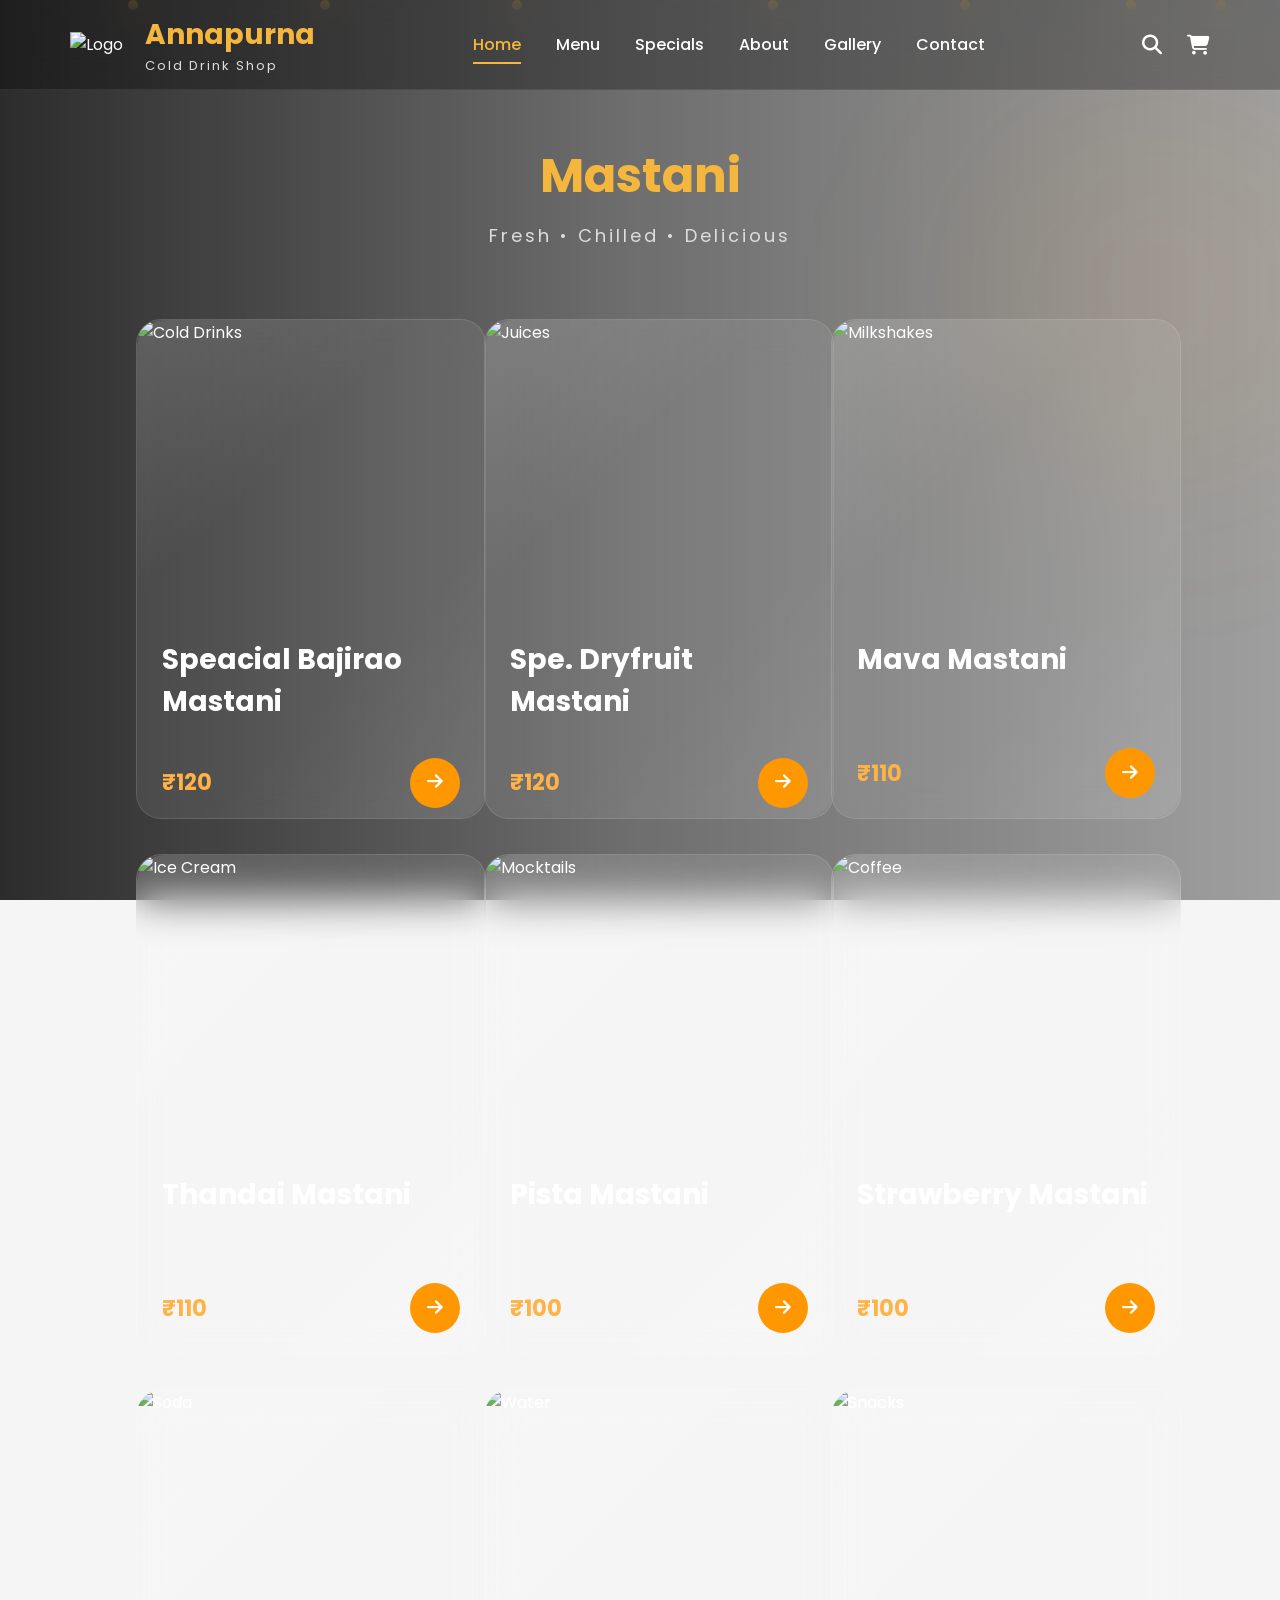
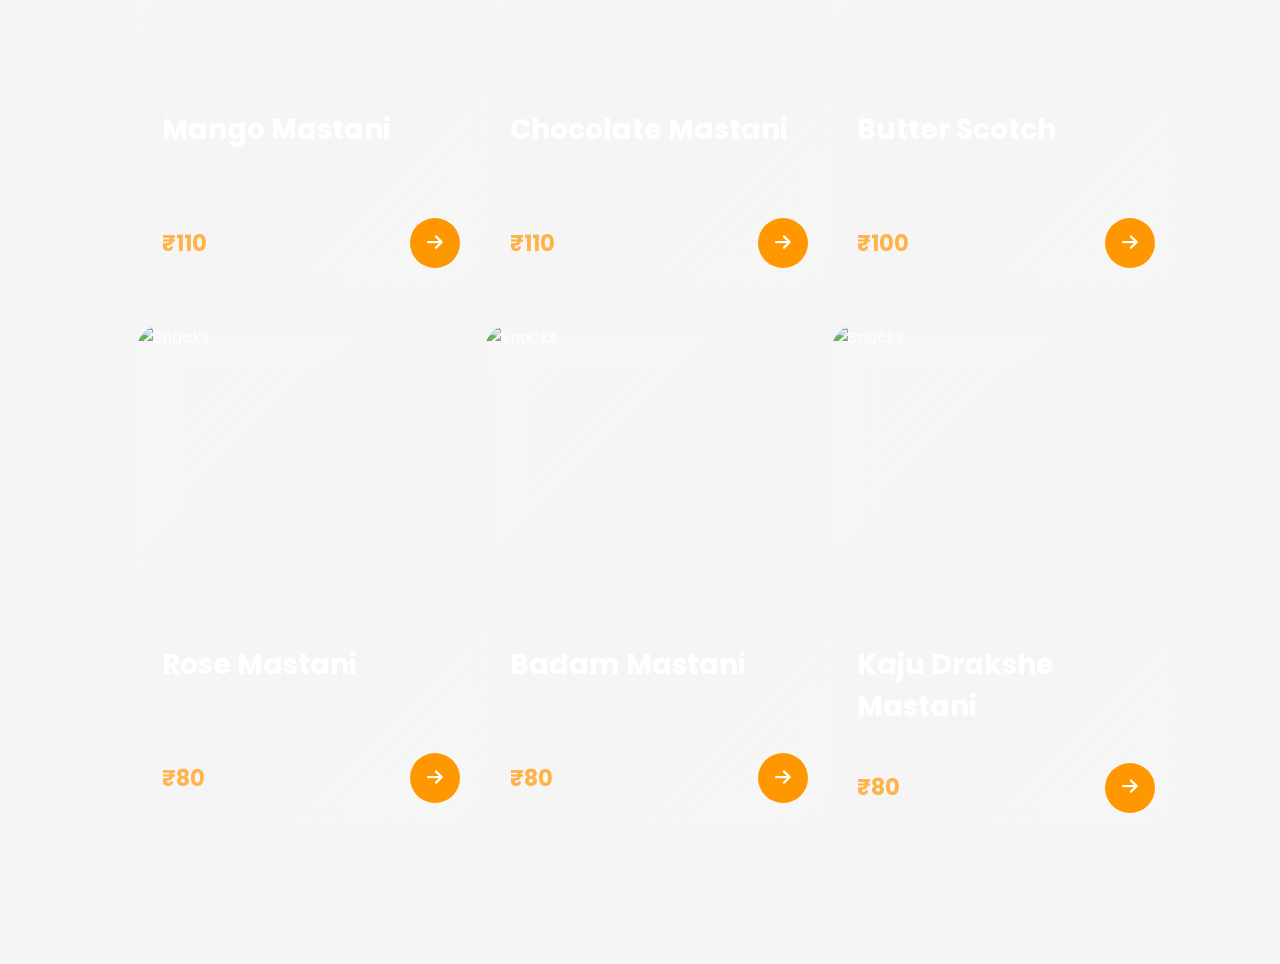
==== cold-drinks.html @ a6445d53 "Add files via upload" ====
<!DOCTYPE html>
<html lang="en">

<head>

    <meta charset="UTF-8">
    <meta name="viewport" content="width=device-width, initial-scale=1.0">

    <title>Annapurna Cold Drink Shop</title>

    <link rel="stylesheet" href="menu1.css">

    <!-- Google Fonts -->
    <link rel="preconnect" href="https://fonts.googleapis.com">

    <link rel="preconnect" href="https://fonts.gstatic.com" crossorigin>

    <link href="https://fonts.googleapis.com/css2?family=Poppins:wght@300;400;500;600;700;800&family=Great+Vibes&display=swap" rel="stylesheet">

    <!-- Font Awesome -->

    <link rel="stylesheet"
    href="https://cdnjs.cloudflare.com/ajax/libs/font-awesome/6.7.2/css/all.min.css">

</head>

<body>

    <!-- Background -->

    <div class="background"></div>

    <div class="overlay"></div>

    <!-- Floating Bubbles -->

    <div class="particles">

        <span></span>
        <span></span>
        <span></span>
        <span></span>
        <span></span>
        <span></span>
        <span></span>

    </div>

    <!-- ==========================
            NAVBAR
    =========================== -->

    <header class="navbar">

        <div class="logo">

            <img src="images/logo.png" alt="Logo">

            <div class="logo-text">

                <h2>Annapurna</h2>

                <p>Cold Drink Shop</p>

            </div>

        </div>

        <nav>

            <ul>

                <li><a href="menu1.html" class="active">Home</a></li>

                <li><a href="#menu">Menu</a></li>

                <li><a href="#special">Specials</a></li>

                <li><a href="#about">About</a></li>

                <li><a href="#gallery">Gallery</a></li>

                <li><a href="#contact">Contact</a></li>

            </ul>

        </nav>

        <div class="nav-icons">

            <i class="fa-solid fa-magnifying-glass"></i>

            <i class="fa-solid fa-cart-shopping"></i>

        </div>

    </header>

    

    <!-- ==========================
            MENU
    =========================== -->

    <section id="menu" class="menu-section">

        <div class="section-heading">

            <h2>Mastani</h2>

            <p>

                Fresh • Chilled • Delicious

            </p>

        </div>

         <div class="menu-grid">

            <!-- Cold Drinks -->

            <a href="cold-drinks.html" class="card">

                <div class="card-image">

                    <img src="images/bajirao.avif" alt="Cold Drinks">

                </div>

                <div class="card-content">

                    <h3>Speacial Bajirao Mastani</h3>


                    <div class="price-row">

                        <span>₹120</span>

                        <button>

                            <i class="fa-solid fa-arrow-right"></i>

                        </button>

                    </div>

                </div>

            </a>

            <!-- Juices -->

            <a href="juices.html" class="card">

                <div class="card-image">

                    <img src="images/dryfruit.jpeg" alt="Juices">

                </div>

                <div class="card-content">

                    <h3>Spe. Dryfruit Mastani</h3>
					

                    <div class="price-row">

                        <span>₹120</span>

                        <button>

                            <i class="fa-solid fa-arrow-right"></i>

                        </button>

                    </div>

                </div>

            </a>

            <!-- Milkshakes -->

            <a href="milkshakes.html" class="card">

                <div class="card-image">

                    <img src="images/mava.jpg" alt="Milkshakes">

                </div>

                <div class="card-content">

                    <h3>Mava Mastani</h3>

                  

                    <div class="price-row">

                        <span>₹110</span>

                        <button>

                            <i class="fa-solid fa-arrow-right"></i>

                        </button>

                    </div>

                </div>

            </a>
			            <!-- Ice Creams -->

            <a href="ice-creams.html" class="card">

                <div class="card-image">

                    <img src="images/thandai.jpeg" alt="Ice Cream">

                </div>

                <div class="card-content">

                    <h3>Thandai Mastani</h3>

                  

                    <div class="price-row">

                        <span>₹110</span>

                        <button>

                            <i class="fa-solid fa-arrow-right"></i>

                        </button>

                    </div>

                </div>

            </a>

            <!-- Mocktails -->

            <a href="mocktails.html" class="card">

                <div class="card-image">

                    <img src="images/pista.avif" alt="Mocktails">

                </div>

                <div class="card-content">

                    <h3>Pista Mastani</h3>


                    <div class="price-row">

                        <span>₹100</span>

                        <button>

                            <i class="fa-solid fa-arrow-right"></i>

                        </button>

                    </div>

                </div>

            </a>

            <!-- Coffee -->

            <a href="coffee.html" class="card">

                <div class="card-image">

                    <img src="images/strawbery.jpeg" alt="Coffee">

                </div>

                <div class="card-content">

                    <h3>Strawberry Mastani</h3>


                    <div class="price-row">

                        <span>₹100</span>

                        <button>

                            <i class="fa-solid fa-arrow-right"></i>

                        </button>

                    </div>

                </div>

            </a>

            <!-- Soda -->

            <a href="soda.html" class="card">

                <div class="card-image">

                    <img src="images/mango.jpeg" alt="Soda">

                </div>

                <div class="card-content">

                    <h3>Mango Mastani</h3>

                   

                    <div class="price-row">

                        <span>₹110</span>

                        <button>

                            <i class="fa-solid fa-arrow-right"></i>

                        </button>

                    </div>

                </div>

            </a>

            <!-- Water -->

            <a href="water.html" class="card">

                <div class="card-image">

                    <img src="images/chocalet.jpeg" alt="Water">

                </div>

                <div class="card-content">

                    <h3>Chocolate Mastani</h3>

                   

                    <div class="price-row">

                        <span>₹110</span>

                        <button>

                            <i class="fa-solid fa-arrow-right"></i>

                        </button>

                    </div>

                </div>

            </a>

            <!-- Snacks -->

            <a href="snacks.html" class="card">

                <div class="card-image">

                    <img src="images/butter.jpeg" alt="Snacks">

                </div>

                <div class="card-content">

                    <h3>Butter Scotch</h3>

                   

                    <div class="price-row">

                        <span>₹100</span>

                        <button>

                            <i class="fa-solid fa-arrow-right"></i>

                        </button>

                    </div>

                </div>

            </a>
			
			
			<!--rose mastani --!>
			<a href="snacks.html" class="card">

                <div class="card-image">

                    <img src="images/rose.jpeg" alt="Snacks">

                </div>

                <div class="card-content">

                    <h3>Rose Mastani</h3>

                   

                    <div class="price-row">

                        <span>₹80</span>

                        <button>

                            <i class="fa-solid fa-arrow-right"></i>

                        </button>

                    </div>

                </div>

            </a>
			
			<!--Badam--!>
			<a href="snacks.html" class="card">

                <div class="card-image">

                    <img src="images/badam.jpeg" alt="Snacks">

                </div>

                <div class="card-content">

                    <h3>Badam Mastani</h3>

                   

                    <div class="price-row">

                        <span>₹80</span>

                        <button>

                            <i class="fa-solid fa-arrow-right"></i>

                        </button>

                    </div>

                </div>

            </a>
			
			
			<!--kaju--!>
			<a href="snacks.html" class="card">

                <div class="card-image">

                    <img src="images/kaju.jpeg" alt="Snacks">

                </div>

                <div class="card-content">

                    <h3>Kaju Drakshe Mastani</h3>

                   

                    <div class="price-row">

                        <span>₹80</span>

                        <button>

                            <i class="fa-solid fa-arrow-right"></i>

                        </button>

                    </div>

                </div>

            </a>
			
			
			
			
			
			
			
			
			
			
			
			

        </div>

    </section>


    

</body>

</html>
---- menu1.css ----
/*==========================================
            GOOGLE FONT & RESET
==========================================*/

*{
    margin:0;
    padding:0;
    box-sizing:border-box;
    scroll-behavior:smooth;
}

body{

    font-family:'Poppins',sans-serif;
    background:#000;
    color:#fff;
    overflow-x:hidden;

}

:root{

    --gold:#f4b63d;
    --white:#ffffff;
    --glass:rgba(255,255,255,.08);

}

/*==========================================
            BACKGROUND
==========================================*/

.background{

    position:fixed;
    inset:0;

    background:url("images/hero-bg.jpg")
    center center/cover no-repeat;

    z-index:-3;

    animation:zoomBg 18s ease-in-out infinite alternate;

}

.overlay{

    position:fixed;
    inset:0;

    background:linear-gradient(
        90deg,
        rgba(0,0,0,.82),
        rgba(0,0,0,.55),
        rgba(0,0,0,.35)
    );

    z-index:-2;

}

@keyframes zoomBg{

    from{

        transform:scale(1);

    }

    to{

        transform:scale(1.08);

    }

}

/*==========================================
            FLOATING PARTICLES
==========================================*/

.particles{

    position:fixed;
    inset:0;
    pointer-events:none;
    overflow:hidden;

}

.particles span{

    position:absolute;

    width:10px;
    height:10px;

    background:var(--gold);

    border-radius:50%;

    opacity:.5;

    animation:float 15s linear infinite;

}

.particles span:nth-child(1){

left:10%;
animation-duration:10s;

}

.particles span:nth-child(2){

left:25%;
animation-duration:15s;

}

.particles span:nth-child(3){

left:40%;
animation-duration:12s;

}

.particles span:nth-child(4){

left:60%;
animation-duration:18s;

}

.particles span:nth-child(5){

left:75%;
animation-duration:11s;

}

.particles span:nth-child(6){

left:88%;
animation-duration:16s;

}

.particles span:nth-child(7){

left:95%;
animation-duration:13s;

}

@keyframes float{

0%{

transform:translateY(110vh) scale(.5);
opacity:0;

}

20%{

opacity:.6;

}

100%{

transform:translateY(-20vh) scale(1.6);
opacity:0;

}

}

/*==========================================
            NAVBAR
==========================================*/

.navbar{

position:fixed;

top:0;
left:0;

width:100%;
height:90px;

display:flex;

justify-content:space-between;

align-items:center;

padding:0 70px;

background:rgba(0,0,0,.30);

backdrop-filter:blur(15px);

border-bottom:1px solid rgba(255,255,255,.08);

z-index:9999;

}

.logo{

display:flex;

align-items:center;

gap:15px;

}

.logo img{

width:60px;

}

.logo-text h2{

font-size:28px;

color:var(--gold);

}

.logo-text p{

font-size:13px;

letter-spacing:2px;

color:#ddd;

}

.navbar nav ul{

display:flex;

gap:35px;

list-style:none;

}

.navbar nav ul li a{

text-decoration:none;

color:#fff;

font-size:16px;

font-weight:500;

position:relative;

transition:.3s;

}

.navbar nav ul li a:hover,

.navbar nav ul li a.active{

color:var(--gold);

}

.navbar nav ul li a::after{

content:"";

position:absolute;

bottom:-8px;
left:0;

width:0;
height:2px;

background:var(--gold);

transition:.4s;

}

.navbar nav ul li a:hover::after,

.navbar nav ul li a.active::after{

width:100%;

}

.nav-icons{

display:flex;

gap:25px;

}

.nav-icons i{

font-size:20px;

cursor:pointer;

transition:.3s;

}

.nav-icons i:hover{

color:var(--gold);

transform:scale(1.2);

}

/*==========================================
            HERO SECTION
==========================================*/

.hero{

min-height:100vh;

padding:130px 8% 60px;

display:flex;

align-items:center;

justify-content:space-between;

gap:60px;

}

.hero-left{

max-width:620px;

animation:fadeLeft 1s ease;

}

.hero-left h4{

font-size:18px;

letter-spacing:4px;

color:var(--gold);

margin-bottom:20px;

}

.hero-left h1{

font-size:78px;

line-height:82px;

font-weight:800;

}

.hero-left h1 span{

display:block;

font-family:'Great Vibes',cursive;

font-size:92px;

font-weight:400;

color:var(--gold);

margin-top:12px;

}

.hero-left p{

margin:35px 0;

font-size:19px;

line-height:34px;

color:#e7e7e7;

}

/*==========================================
            BUTTONS
==========================================*/

.hero-buttons{

display:flex;

gap:20px;

margin-top:20px;

}

.explore-btn,

.contact-btn{

padding:16px 32px;

border-radius:40px;

text-decoration:none;

font-weight:600;

transition:.4s;

}

.explore-btn{

background:var(--gold);

color:#111;

}

.contact-btn{

border:2px solid var(--gold);

color:#fff;

}

.explore-btn:hover{

transform:translateY(-5px);

box-shadow:0 12px 30px rgba(244,182,61,.45);

}

.contact-btn:hover{

background:var(--gold);

color:#111;

}

/*==============================
FEATURES
==============================*/

.features{

    display:flex;
    gap:25px;
    margin-top:55px;
    flex-wrap:wrap;
}

.feature{

    width:120px;
    text-align:center;
}

.feature i{

    width:65px;
    height:65px;

    border-radius:50%;

    background:white;

    color:#214c32;

    display:flex;
    align-items:center;
    justify-content:center;

    margin:auto;

    font-size:28px;

    box-shadow:0 8px 18px rgba(0,0,0,.08);

    transition:.35s;
}

.feature:hover i{

    background:#214c32;
    color:white;

    transform:translateY(-8px);
}

.feature p{

    margin-top:12px;
    font-size:14px;
    font-weight:600;
}


/*==========================================
            HERO IMAGE
==========================================*/

.hero-right{

flex:1;

display:flex;

justify-content:center;

position:relative;

}

.hero-right img{

width:420px;

max-width:100%;

animation:drinkFloat 5s ease-in-out infinite;

filter:drop-shadow(0 20px 50px rgba(0,0,0,.45));

}

.circle{

position:absolute;

border-radius:50%;

background:rgba(244,182,61,.15);

filter:blur(20px);

}

.circle.one{

width:220px;
height:220px;
top:50px;
right:80px;

}

.circle.two{

width:140px;
height:140px;
bottom:80px;
left:40px;

}

.circle.three{

width:80px;
height:80px;
top:220px;
left:120px;

}

@keyframes drinkFloat{

0%{

transform:translateY(0);

}

50%{

transform:translateY(-18px);

}

100%{

transform:translateY(0);

}

}

@keyframes fadeLeft{

from{

opacity:0;
transform:translateX(-70px);

}

to{

opacity:1;
transform:translateX(0);

}

}
/*==========================================
            MENU SECTION
==========================================*/

.menu-section{

    padding:100px 8%;
    position:relative;

}

.section-heading{

    text-align:center;
    margin-bottom:70px;

}

.section-heading h2{

    font-size:48px;
    color:var(--gold);
    margin-bottom:10px;

}

.section-heading p{

    color:#ddd;
    font-size:18px;
    letter-spacing:3px;

}

/*==========================================
            MENU GRID
==========================================*/

.menu-grid{

    display:grid;

    grid-template-columns:repeat(auto-fit,minmax(280px,1fr));

    gap:35px;

}

/*==========================================
            CARD
==========================================*/
.card {
	
	
    position: relative;
    width: 350px;
    height: 500px;
    overflow: hidden;
    border-radius: 20px;
    cursor: pointer;
}

/* Image covers the entire card */
.card-image {
    position: absolute;
    top: 0;
    left: 0;
    width: 100%;
    height: 100%;
    overflow: hidden;
}

.card-image img {
    width: 100%;
    height: 100%;
    object-fit: cover;   /* Fills the whole card */
    transition: 0.5s;
}

/* Hover Animation */
.card:hover .card-image img {
    transform: scale(1.1) rotate(-3deg);
}

/* Dark overlay for readability */
.card::after {
    content: "";
    position: absolute;
    inset: 0;
    background: linear-gradient(
        to top,
        rgba(0,0,0,0.85),
        rgba(0,0,0,0.35),
        rgba(0,0,0,0.1)
    );
}

/* Content over image */
.card-content {
    position: absolute;
    bottom: 0;
    left: 0;
    width: 100%;
    padding: 25px;
    z-index: 2;
    color: white;
}

.card-content h3 {
    font-size: 28px;
    margin-bottom: 10px;
}

.card-content p {
    color: #eee;
    line-height: 1.6;
}

.price-row {
    margin-top: 20px;
    display: flex;
    justify-content: space-between;
    align-items: center;
}

.price-row span {
    color: var(--gold);
    font-size: 30px;
    font-weight: bold;
}

.price-row button {
    width: 52px;
    height: 52px;
    border-radius: 50%;
    border: none;
    background: rgba(244,182,61,.15);
    color: var(--gold);
    cursor: pointer;
    transition: .4s;
}

.price-row button:hover {
    background: var(--gold);
    color: #111;
    transform: rotate(180deg);
}

/*==========================================
            CARD SHINE
==========================================*/

.card::before{

content:"";

position:absolute;

top:-120%;

left:-60%;

width:70px;

height:350px;

background:

rgba(255,255,255,.18);

transform:rotate(25deg);

transition:.8s;

}

.card:hover::before{

left:140%;

}

/*==========================================
            IMAGE GLOW
==========================================*/

.card:hover img{

filter:

drop-shadow(0 0 12px rgba(244,182,61,.45))

drop-shadow(0 0 28px rgba(244,182,61,.35));

}

/*==========================================
            GLASS EFFECT
==========================================*/

.card::after{

content:"";

position:absolute;

inset:0;

pointer-events:none;

border-radius:28px;

background:

linear-gradient(

135deg,

rgba(255,255,255,.12),

transparent,

transparent,

rgba(255,255,255,.05)

);

}

/*==========================================
            CARD FLOAT
==========================================*/

.card{

animation:floatCard 6s ease-in-out infinite;

}

.card:nth-child(2){

animation-delay:.3s;

}

.card:nth-child(3){

animation-delay:.6s;

}

.card:nth-child(4){

animation-delay:.9s;

}

.card:nth-child(5){

animation-delay:1.2s;

}

.card:nth-child(6){

animation-delay:1.5s;

}

.card:nth-child(7){

animation-delay:1.8s;

}

.card:nth-child(8){

animation-delay:2.1s;

}

@keyframes floatCard{

0%{

transform:translateY(0);

}

50%{

transform:translateY(-8px);

}

100%{

transform:translateY(0);

}

}

/*==========================================
            SCROLL ANIMATION
==========================================*/

.card{

opacity:0;

transform:translateY(60px);

animation:fadeUp .8s forwards;

}

.card:nth-child(1){animation-delay:.2s;}
.card:nth-child(2){animation-delay:.4s;}
.card:nth-child(3){animation-delay:.6s;}
.card:nth-child(4){animation-delay:.8s;}
.card:nth-child(5){animation-delay:1s;}
.card:nth-child(6){animation-delay:1.2s;}
.card:nth-child(7){animation-delay:1.4s;}
.card:nth-child(8){animation-delay:1.6s;}

@keyframes fadeUp{

from{

opacity:0;

transform:translateY(70px);

}

to{

opacity:1;

transform:translateY(0);

}

}

/*==========================================
            SECTION BACKGROUND
==========================================*/

.menu-section::before{

content:"";

position:absolute;

width:400px;

height:400px;

border-radius:50%;

background:rgba(244,182,61,.08);

top:50px;

right:-120px;

filter:blur(90px);

}

.menu-section::after{

content:"";

position:absolute;

width:350px;

height:350px;

border-radius:50%;

background:rgba(255,255,255,.04);

left:-120px;

bottom:0;

filter:blur(90px);

}
/*==========================================
            SPECIAL SECTION
==========================================*/

.special-section{

    padding:100px 8%;

}

.special-container{

    display:grid;

    grid-template-columns:repeat(auto-fit,minmax(280px,1fr));

    gap:30px;

}

.special-card{

    background:rgba(255,255,255,.08);

    backdrop-filter:blur(16px);

    border-radius:25px;

    padding:35px;

    text-align:center;

    border:1px solid rgba(255,255,255,.1);

    transition:.4s;

}

.special-card:hover{

    transform:translateY(-12px);

    border-color:var(--gold);

    box-shadow:0 15px 40px rgba(244,182,61,.25);

}

.special-card h3{

    color:var(--gold);

    margin-bottom:18px;

    font-size:28px;

}

.special-card p{

    color:#ddd;

    line-height:28px;

}

/*==========================================
            ABOUT
==========================================*/

.about-section{

    padding:120px 8%;

    display:flex;

    align-items:center;

    justify-content:space-between;

    gap:70px;

    flex-wrap:wrap;

}

.about-image{

    flex:1;

    text-align:center;

}

.about-image img{

    width:100%;

    max-width:500px;

    border-radius:25px;

    box-shadow:0 20px 50px rgba(0,0,0,.45);

}

.about-content{

    flex:1;

}

.about-content h2{

    font-size:48px;

    color:var(--gold);

    margin-bottom:25px;

}

.about-content p{

    color:#ddd;

    font-size:18px;

    line-height:34px;

    margin-bottom:35px;

}

/*==========================================
            GALLERY
==========================================*/

.gallery-section{

    padding:100px 8%;

}

.gallery-grid{

    display:grid;

    grid-template-columns:repeat(auto-fit,minmax(250px,1fr));

    gap:25px;

}

.gallery-grid img{

    width:100%;

    height:260px;

    object-fit:cover;

    border-radius:22px;

    transition:.5s;

    cursor:pointer;

}

.gallery-grid img:hover{

    transform:scale(1.05);

    box-shadow:0 15px 40px rgba(244,182,61,.35);

}

/*==========================================
            CONTACT
==========================================*/

.contact-section{

    padding:100px 8%;

}

.contact-box{

    display:grid;

    grid-template-columns:repeat(auto-fit,minmax(250px,1fr));

    gap:30px;

}

.contact-box div{

    background:rgba(255,255,255,.08);

    backdrop-filter:blur(15px);

    border-radius:25px;

    text-align:center;

    padding:40px 30px;

    transition:.4s;

}

.contact-box div:hover{

    transform:translateY(-10px);

}

.contact-box i{

    font-size:40px;

    color:var(--gold);

    margin-bottom:20px;

}

.contact-box h3{

    margin-bottom:15px;

    font-size:26px;

}

.contact-box p{

    color:#ddd;

    line-height:28px;

}

/*==========================================
            FOOTER
==========================================*/

footer{

    padding:60px 8%;

    text-align:center;

    background:rgba(0,0,0,.45);

    backdrop-filter:blur(15px);

    border-top:1px solid rgba(255,255,255,.08);

}

footer h2{

    color:var(--gold);

    font-size:36px;

    margin-bottom:15px;

}

footer p{

    color:#ddd;

    margin-top:10px;

}

.footer-social{

    margin:30px 0;

}

.footer-social a{

    display:inline-flex;

    width:55px;

    height:55px;

    border-radius:50%;

    justify-content:center;

    align-items:center;

    margin:0 10px;

    text-decoration:none;

    background:rgba(255,255,255,.08);

    color:#fff;

    transition:.4s;

}

.footer-social a:hover{

    background:var(--gold);

    color:#111;

    transform:translateY(-8px);

}

/*==========================================
            SCROLLBAR
==========================================*/

::-webkit-scrollbar{

    width:10px;

}

::-webkit-scrollbar-thumb{

    background:var(--gold);

    border-radius:20px;

}

::-webkit-scrollbar-track{

    background:#111;

}

/*==========================================
            RESPONSIVE
==========================================*/

@media(max-width:1200px){

.hero{

    flex-direction:column;

    text-align:center;

}

.hero-left{

    max-width:100%;

}

.hero-right{

    margin-top:40px;

}

}

@media(max-width:992px){

.navbar{

    padding:20px;

    flex-direction:column;

    height:auto;

}

.navbar nav ul{

    flex-wrap:wrap;

    justify-content:center;

    gap:20px;

    margin:20px 0;

}

.hero{

    padding-top:170px;

}

.section-heading h2{

    font-size:40px;

}

.about-section{

    flex-direction:column;

}

}

@media(max-width:768px){

.hero-left h1{

    font-size:54px;

    line-height:60px;

}

.hero-left h1 span{

    font-size:64px;

}

.hero-buttons{

    flex-direction:column;

}

.hero-right img{

    width:320px;

}

.menu-grid,

.gallery-grid,

.special-container,

.contact-box{

    grid-template-columns:1fr;

}

}

@media(max-width:480px){

.logo-text h2{

    font-size:22px;

}

.hero{

    padding:160px 20px 70px;

}

.hero-left h1{

    font-size:42px;

    line-height:48px;

}

.hero-left h1 span{

    font-size:50px;

}

.hero-left p{

    font-size:16px;

    line-height:28px;

}

.section-heading h2{

    font-size:32px;

}

.card-content h3{

    font-size:24px;

}

.about-content h2{

    font-size:36px;

}

.about-content p{

    font-size:16px;

}

footer h2{

    font-size:28px;

}

}
body{

font-family:Poppins,sans-serif;

background:#f5f5f5;

margin:0;

padding:40px;

}

h1{

text-align:center;

margin-bottom:40px;

}

.menu{

display:grid;

grid-template-columns:repeat(auto-fit,minmax(220px,1fr));

gap:30px;

}

.item{

background:#fff;

border-radius:20px;

padding:20px;

text-align:center;

box-shadow:0 10px 20px rgba(0,0,0,.1);

transition:.3s;

}

.item:hover{

transform:translateY(-10px);

}

.item img{

width:140px;

height:180px;

object-fit:contain;

}

.item h3{

margin:10px 0;

}

.item h2{

color:#ff5722;

}
.card{

    background:rgba(255,255,255,.08);

    backdrop-filter:blur(20px);

    border:1px solid rgba(255,255,255,.12);

    border-radius:25px;

    overflow:hidden;

    transition:.4s;

    display:flex;

    flex-direction:column;

    text-decoration:none;

    color:#fff;

    position:relative;

}

.card:hover{

    transform:translateY(-12px);

    box-shadow:0 25px 45px rgba(0,0,0,.35);

    border-color:#ff9800;

}

/* glowing border */

.card::before{

    content:"";

    position:absolute;

    inset:0;

    border-radius:25px;

    padding:2px;

    background:linear-gradient(135deg,#ff9800,#ffcc70,#ff9800);

    -webkit-mask:
      linear-gradient(#fff 0 0) content-box,
      linear-gradient(#fff 0 0);

    -webkit-mask-composite:xor;

    opacity:0;

    transition:.4s;

}

.card:hover::before{

    opacity:1;

}

/* ===========================================
   CARD IMAGE
=========================================== */

/*==========================================
            CARD IMAGE
==========================================*/

.card-image{
    width:100%;
    height:62%;          /* Image takes 70% of card */
    padding:0;           /* Remove padding */
    margin:0;
    overflow:hidden;
    display:block;
    background:none;
}

.card-image img{
    width:100%;
    height:100%;
    object-fit:cover;    /* Cover the entire image area */
    display:block;
}

/* Remove image hover animation */
.card:hover .card-image img{
    transform:none;
    filter:none;
}
/* ===========================================
   CARD CONTENT
=========================================== */

.card-content{
    height:40%;
    padding:20px 25px;
    display:flex;
    flex-direction:column;
    justify-content:space-between;
}

.card-content h3{

    font-size:28px;

    margin-bottom:10px;

    color:#fff;

}

.card-content p{

    color:#d6d6d6;

    line-height:1.7;

    min-height:60px;

}

/* ===========================================
   PRICE ROW
=========================================== */

.price-row{

    display:flex;

    justify-content:space-between;

    align-items:center;

    margin-top:25px;

}

.price-row span{

    color:#ffb347;

    font-size:22px;

    font-weight:700;

}

.price-row button{

    width:50px;

    height:50px;

    border:none;

    border-radius:50%;

    background:#ff9800;

    color:#fff;

    cursor:pointer;

    transition:.35s;

    font-size:18px;

}

.price-row button:hover{

    transform:rotate(90deg) scale(1.1);

    background:#ffb347;

}
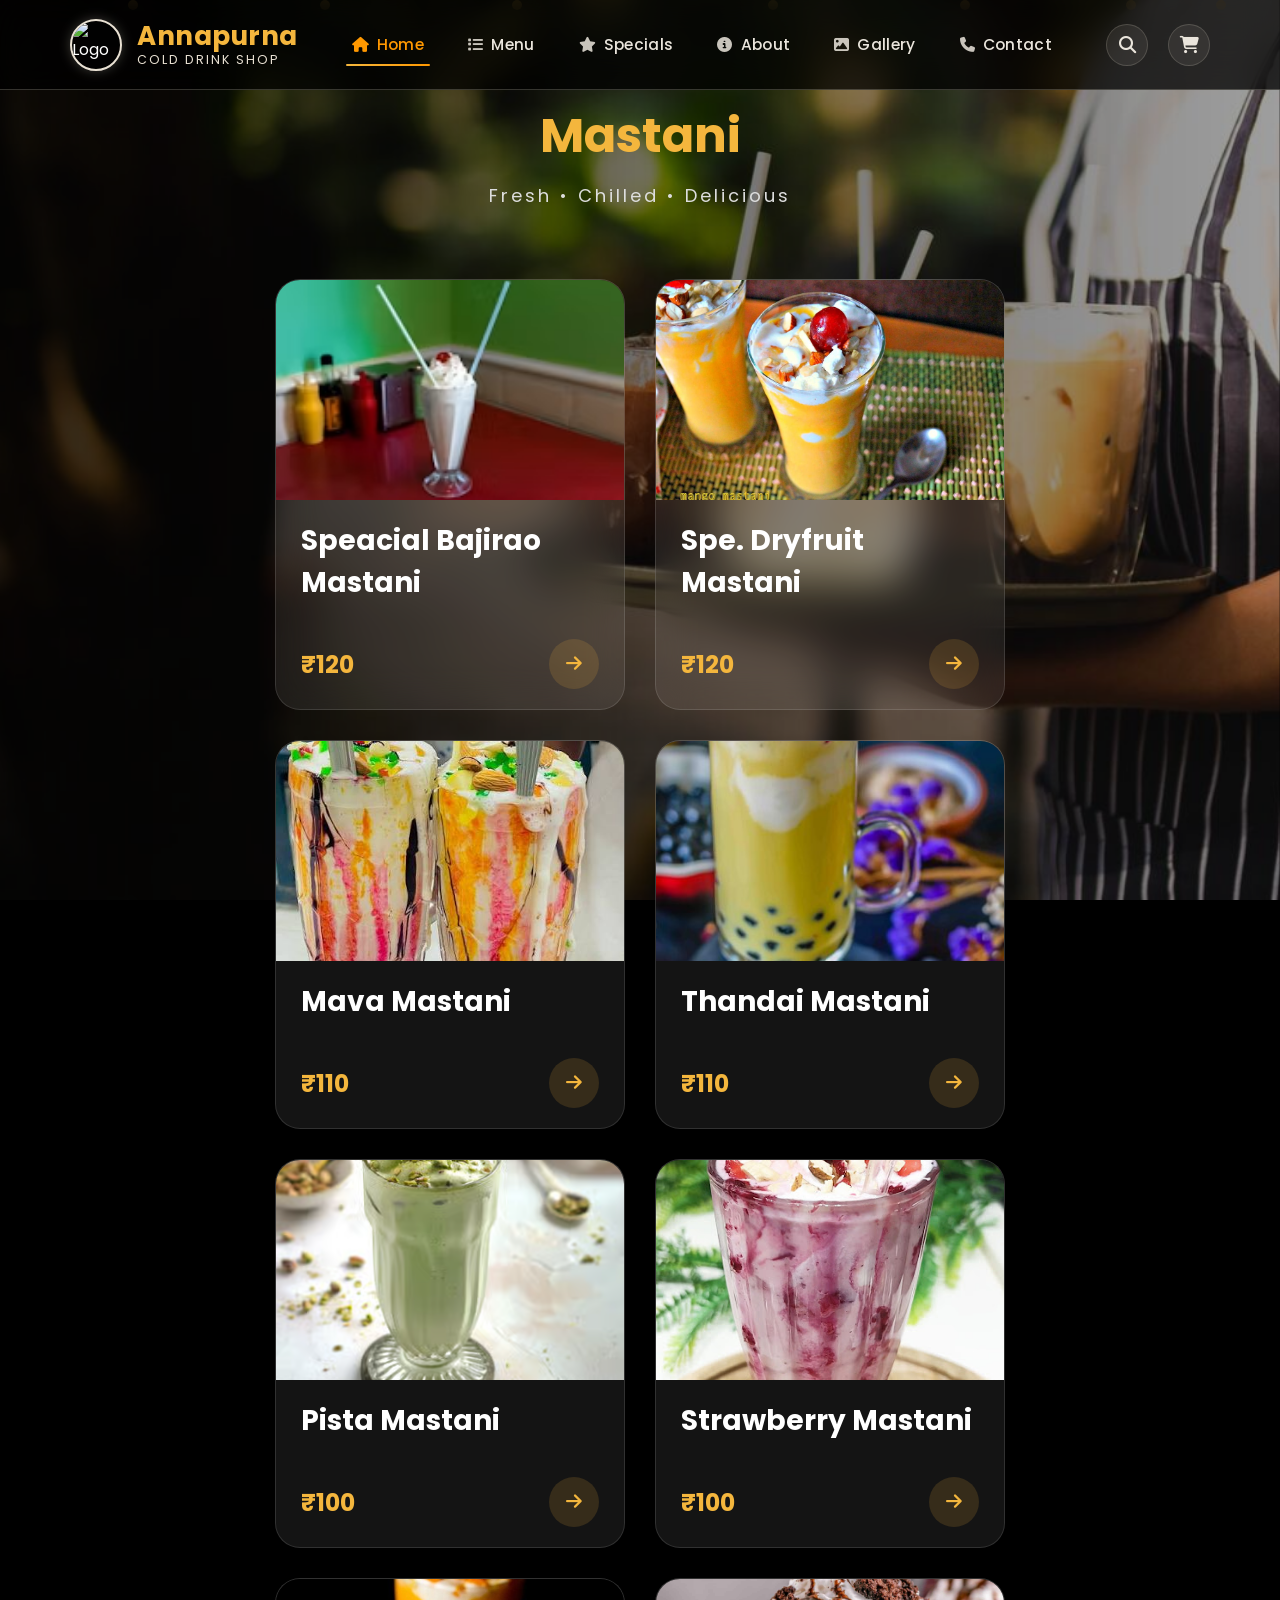
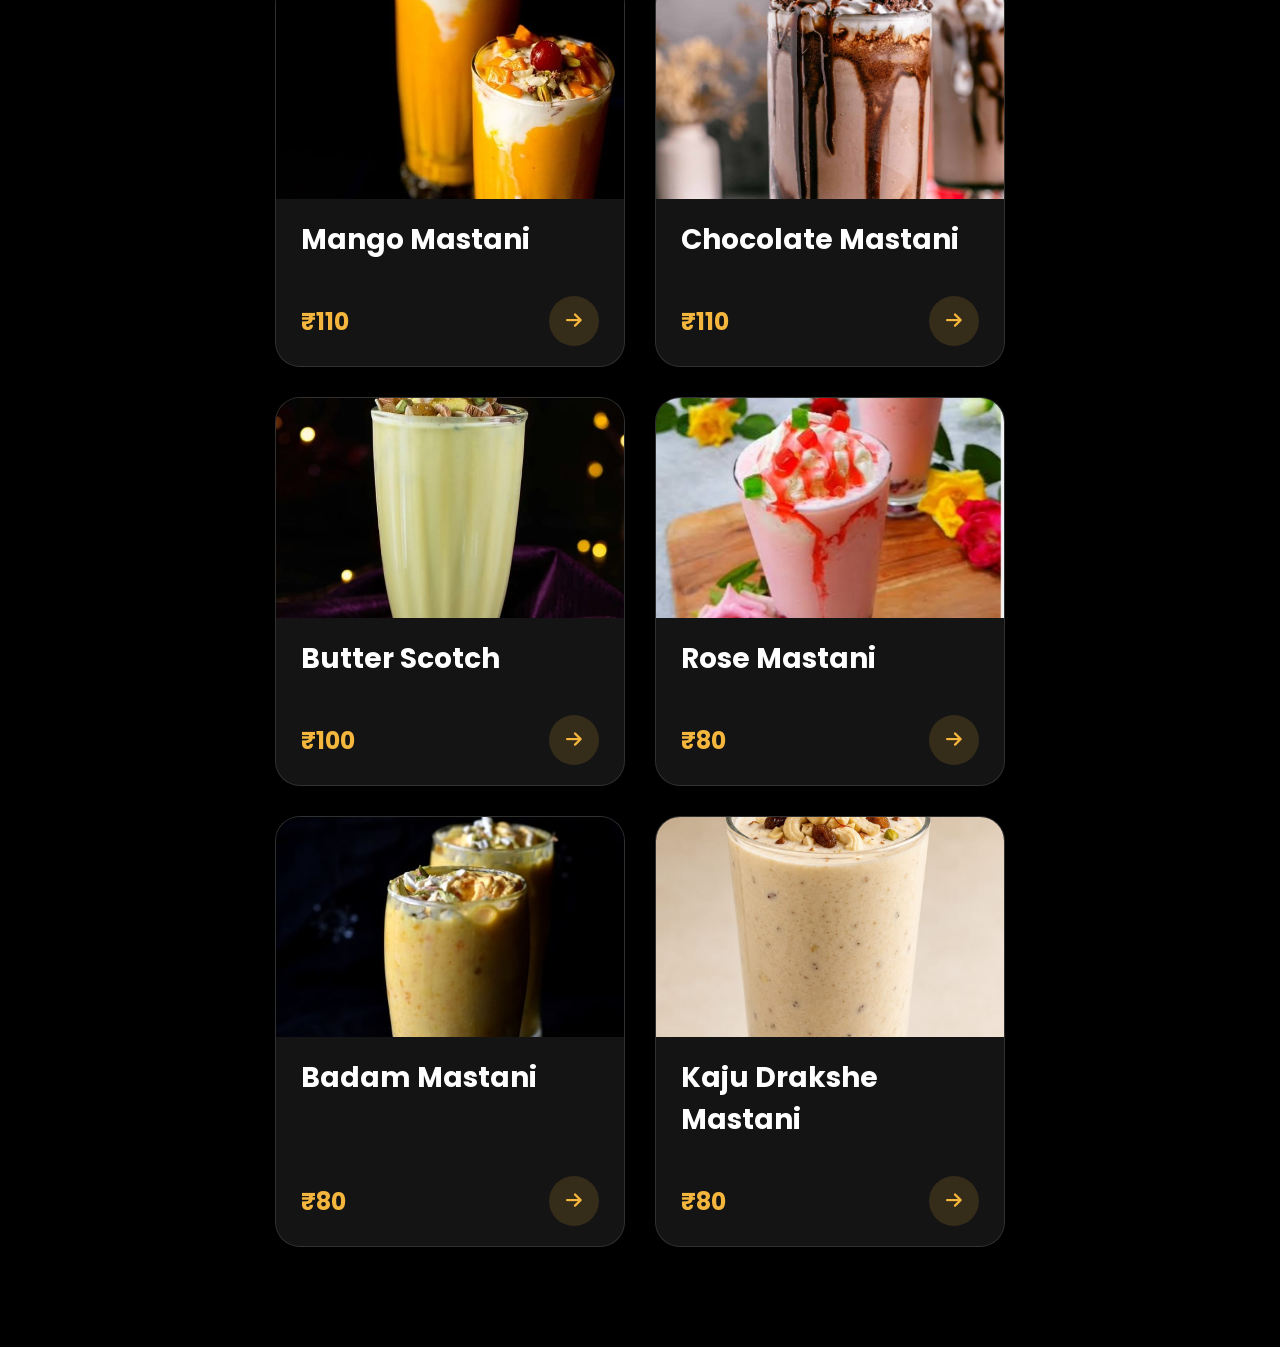
==== commit 345fd8e3: "Update cold-drinks.html" ====
--- a/cold-drinks.html
+++ b/cold-drinks.html
@@ -66,21 +66,23 @@
 
         </div>
 
+        <button class="menu-btn" aria-label="Toggle menu"><i class="fa fa-bars"></i></button>
+
         <nav>
 
-            <ul>
-
-                <li><a href="menu1.html" class="active">Home</a></li>
-
-                <li><a href="#menu">Menu</a></li>
-
-                <li><a href="#special">Specials</a></li>
-
-                <li><a href="#about">About</a></li>
-
-                <li><a href="#gallery">Gallery</a></li>
-
-                <li><a href="#contact">Contact</a></li>
+            <ul class="nav-links">
+
+                <li><a href="index.html" class="active"><i class="fa-solid fa-house"></i><span>Home</span></a></li>
+
+                <li><a href="index.html#menu"><i class="fa-solid fa-list"></i><span>Menu</span></a></li>
+
+                <li><a href="index.html#special"><i class="fa-solid fa-star"></i><span>Specials</span></a></li>
+
+                <li><a href="index.html#about"><i class="fa-solid fa-circle-info"></i><span>About</span></a></li>
+
+                <li><a href="index.html#gallery"><i class="fa-solid fa-image"></i><span>Gallery</span></a></li>
+
+                <li><a href="index.html#contact"><i class="fa-solid fa-phone"></i><span>Contact</span></a></li>
 
             </ul>
 
@@ -515,6 +517,7 @@
 
     
 
+    <script src="script.js"></script>
 </body>
 
-</html>+</html>
--- a/menu1.css
+++ b/menu1.css
@@ -2,759 +2,585 @@
             GOOGLE FONT & RESET
 ==========================================*/
 
-*{
-    margin:0;
-    padding:0;
-    box-sizing:border-box;
-    scroll-behavior:smooth;
-}
-
-body{
-
-    font-family:'Poppins',sans-serif;
-    background:#000;
-    color:#fff;
-    overflow-x:hidden;
-
-}
-
-:root{
-
-    --gold:#f4b63d;
-    --white:#ffffff;
-    --glass:rgba(255,255,255,.08);
-
+* {
+    margin: 0;
+    padding: 0;
+    box-sizing: border-box;
+    scroll-behavior: smooth;
+}
+
+:root {
+    --gold: #f4b63d;
+    --gold-hover: #ff9800;
+    --accent-orange: #ff9800;
+    --warm-gold: #f5a623;
+    --white: #ffffff;
+    --dark-white: #eae5dc;
+    --dark-text: #1a1a1a;
+    --beige-bg: #e9e1d3;
+    --black-bg: #000000;
+    --nav-bg: rgba(0, 0, 0, 0.75);
+    --nav-border: rgba(233, 225, 211, 0.22);
+    --glass: rgba(255, 255, 255, .08);
+}
+
+body {
+    font-family: 'Poppins', sans-serif;
+    background: var(--black-bg);
+    color: var(--white);
+    overflow-x: hidden;
 }
 
 /*==========================================
             BACKGROUND
 ==========================================*/
 
-.background{
-
-    position:fixed;
-    inset:0;
-
-    background:url("images/hero-bg.jpg")
-    center center/cover no-repeat;
-
-    z-index:-3;
-
-    animation:zoomBg 18s ease-in-out infinite alternate;
-
-}
-
-.overlay{
-
-    position:fixed;
-    inset:0;
-
-    background:linear-gradient(
+.background {
+    position: fixed;
+    inset: 0;
+    background: url("images/hero-bg.jpg") center center/cover no-repeat;
+    z-index: -3;
+    animation: zoomBg 18s ease-in-out infinite alternate;
+}
+
+.overlay {
+    position: fixed;
+    inset: 0;
+    background: linear-gradient(
         90deg,
         rgba(0,0,0,.82),
         rgba(0,0,0,.55),
         rgba(0,0,0,.35)
     );
-
-    z-index:-2;
-
-}
-
-@keyframes zoomBg{
-
-    from{
-
-        transform:scale(1);
-
-    }
-
-    to{
-
-        transform:scale(1.08);
-
-    }
-
+    z-index: -2;
+}
+
+@keyframes zoomBg {
+    from {
+        transform: scale(1);
+    }
+    to {
+        transform: scale(1.08);
+    }
 }
 
 /*==========================================
             FLOATING PARTICLES
 ==========================================*/
 
-.particles{
-
-    position:fixed;
-    inset:0;
-    pointer-events:none;
-    overflow:hidden;
-
-}
-
-.particles span{
-
-    position:absolute;
-
-    width:10px;
-    height:10px;
-
-    background:var(--gold);
-
-    border-radius:50%;
-
-    opacity:.5;
-
-    animation:float 15s linear infinite;
-
-}
-
-.particles span:nth-child(1){
-
-left:10%;
-animation-duration:10s;
-
-}
-
-.particles span:nth-child(2){
-
-left:25%;
-animation-duration:15s;
-
-}
-
-.particles span:nth-child(3){
-
-left:40%;
-animation-duration:12s;
-
-}
-
-.particles span:nth-child(4){
-
-left:60%;
-animation-duration:18s;
-
-}
-
-.particles span:nth-child(5){
-
-left:75%;
-animation-duration:11s;
-
-}
-
-.particles span:nth-child(6){
-
-left:88%;
-animation-duration:16s;
-
-}
-
-.particles span:nth-child(7){
-
-left:95%;
-animation-duration:13s;
-
-}
-
-@keyframes float{
-
-0%{
-
-transform:translateY(110vh) scale(.5);
-opacity:0;
-
-}
-
-20%{
-
-opacity:.6;
-
-}
-
-100%{
-
-transform:translateY(-20vh) scale(1.6);
-opacity:0;
-
-}
-
+.particles {
+    position: fixed;
+    inset: 0;
+    pointer-events: none;
+    overflow: hidden;
+}
+
+.particles span {
+    position: absolute;
+    width: 10px;
+    height: 10px;
+    background: var(--gold);
+    border-radius: 50%;
+    opacity: .5;
+    animation: float 15s linear infinite;
+}
+
+.particles span:nth-child(1) { left: 10%; animation-duration: 10s; }
+.particles span:nth-child(2) { left: 25%; animation-duration: 15s; }
+.particles span:nth-child(3) { left: 40%; animation-duration: 12s; }
+.particles span:nth-child(4) { left: 60%; animation-duration: 18s; }
+.particles span:nth-child(5) { left: 75%; animation-duration: 11s; }
+.particles span:nth-child(6) { left: 88%; animation-duration: 16s; }
+.particles span:nth-child(7) { left: 95%; animation-duration: 13s; }
+
+@keyframes float {
+    0% {
+        transform: translateY(110vh) scale(.5);
+        opacity: 0;
+    }
+    20% {
+        opacity: .6;
+    }
+    100% {
+        transform: translateY(-20vh) scale(1.6);
+        opacity: 0;
+    }
 }
 
 /*==========================================
             NAVBAR
 ==========================================*/
 
-.navbar{
-
-position:fixed;
-
-top:0;
-left:0;
-
-width:100%;
-height:90px;
-
-display:flex;
-
-justify-content:space-between;
-
-align-items:center;
-
-padding:0 70px;
-
-background:rgba(0,0,0,.30);
-
-backdrop-filter:blur(15px);
-
-border-bottom:1px solid rgba(255,255,255,.08);
-
-z-index:9999;
-
-}
-
-.logo{
-
-display:flex;
-
-align-items:center;
-
-gap:15px;
-
-}
-
-.logo img{
-
-width:60px;
-
-}
-
-.logo-text h2{
-
-font-size:28px;
-
-color:var(--gold);
-
-}
-
-.logo-text p{
-
-font-size:13px;
-
-letter-spacing:2px;
-
-color:#ddd;
-
-}
-
-.navbar nav ul{
-
-display:flex;
-
-gap:35px;
-
-list-style:none;
-
-}
-
-.navbar nav ul li a{
-
-text-decoration:none;
-
-color:#fff;
-
-font-size:16px;
-
-font-weight:500;
-
-position:relative;
-
-transition:.3s;
-
-}
-
-.navbar nav ul li a:hover,
-
-.navbar nav ul li a.active{
-
-color:var(--gold);
-
-}
-
-.navbar nav ul li a::after{
-
-content:"";
-
-position:absolute;
-
-bottom:-8px;
-left:0;
-
-width:0;
-height:2px;
-
-background:var(--gold);
-
-transition:.4s;
-
-}
-
-.navbar nav ul li a:hover::after,
-
-.navbar nav ul li a.active::after{
-
-width:100%;
-
-}
-
-.nav-icons{
-
-display:flex;
-
-gap:25px;
-
-}
-
-.nav-icons i{
-
-font-size:20px;
-
-cursor:pointer;
-
-transition:.3s;
-
-}
-
-.nav-icons i:hover{
-
-color:var(--gold);
-
-transform:scale(1.2);
-
-}
-
-/*==========================================
-            HERO SECTION
-==========================================*/
-
-.hero{
-
-min-height:100vh;
-
-padding:130px 8% 60px;
-
-display:flex;
-
-align-items:center;
-
-justify-content:space-between;
-
-gap:60px;
-
-}
-
-.hero-left{
-
-max-width:620px;
-
-animation:fadeLeft 1s ease;
-
-}
-
-.hero-left h4{
-
-font-size:18px;
-
-letter-spacing:4px;
-
-color:var(--gold);
-
-margin-bottom:20px;
-
-}
-
-.hero-left h1{
-
-font-size:78px;
-
-line-height:82px;
-
-font-weight:800;
-
-}
-
-.hero-left h1 span{
-
-display:block;
-
-font-family:'Great Vibes',cursive;
-
-font-size:92px;
-
-font-weight:400;
-
-color:var(--gold);
-
-margin-top:12px;
-
-}
-
-.hero-left p{
-
-margin:35px 0;
-
-font-size:19px;
-
-line-height:34px;
-
-color:#e7e7e7;
-
-}
-
-/*==========================================
-            BUTTONS
-==========================================*/
-
-.hero-buttons{
-
-display:flex;
-
-gap:20px;
-
-margin-top:20px;
-
-}
-
-.explore-btn,
-
-.contact-btn{
-
-padding:16px 32px;
-
-border-radius:40px;
-
-text-decoration:none;
-
-font-weight:600;
-
-transition:.4s;
-
-}
-
-.explore-btn{
-
-background:var(--gold);
-
-color:#111;
-
-}
-
-.contact-btn{
-
-border:2px solid var(--gold);
-
-color:#fff;
-
-}
-
-.explore-btn:hover{
-
-transform:translateY(-5px);
-
-box-shadow:0 12px 30px rgba(244,182,61,.45);
-
-}
-
-.contact-btn:hover{
-
-background:var(--gold);
-
-color:#111;
-
-}
-
-/*==============================
-FEATURES
-==============================*/
-
-.features{
-
-    display:flex;
-    gap:25px;
-    margin-top:55px;
-    flex-wrap:wrap;
-}
-
-.feature{
-
-    width:120px;
-    text-align:center;
-}
-
-.feature i{
-
-    width:65px;
-    height:65px;
-
-    border-radius:50%;
-
-    background:white;
-
-    color:#214c32;
-
-    display:flex;
-    align-items:center;
-    justify-content:center;
-
-    margin:auto;
-
-    font-size:28px;
-
-    box-shadow:0 8px 18px rgba(0,0,0,.08);
-
-    transition:.35s;
-}
-
-.feature:hover i{
-
-    background:#214c32;
-    color:white;
-
-    transform:translateY(-8px);
-}
-
-.feature p{
-
-    margin-top:12px;
-    font-size:14px;
-    font-weight:600;
-}
-
-
-/*==========================================
-            HERO IMAGE
-==========================================*/
-
-.hero-right{
-
-flex:1;
-
-display:flex;
-
-justify-content:center;
-
-position:relative;
-
-}
-
-.hero-right img{
-
-width:420px;
-
-max-width:100%;
-
-animation:drinkFloat 5s ease-in-out infinite;
-
-filter:drop-shadow(0 20px 50px rgba(0,0,0,.45));
-
-}
-
-.circle{
-
-position:absolute;
-
-border-radius:50%;
-
-background:rgba(244,182,61,.15);
-
-filter:blur(20px);
-
-}
-
-.circle.one{
-
-width:220px;
-height:220px;
-top:50px;
-right:80px;
-
-}
-
-.circle.two{
-
-width:140px;
-height:140px;
-bottom:80px;
-left:40px;
-
-}
-
-.circle.three{
-
-width:80px;
-height:80px;
-top:220px;
-left:120px;
-
-}
-
-@keyframes drinkFloat{
-
-0%{
-
-transform:translateY(0);
-
-}
-
-50%{
-
-transform:translateY(-18px);
-
-}
-
-100%{
-
-transform:translateY(0);
-
-}
-
-}
-
-@keyframes fadeLeft{
-
-from{
-
-opacity:0;
-transform:translateX(-70px);
-
-}
-
-to{
-
-opacity:1;
-transform:translateX(0);
-
-}
-
-}
-/*==========================================
-            MENU SECTION
-==========================================*/
-
-.menu-section{
-
-    padding:100px 8%;
-    position:relative;
-
-}
-
-.section-heading{
-
-    text-align:center;
-    margin-bottom:70px;
-
-}
-
-.section-heading h2{
-
-    font-size:48px;
-    color:var(--gold);
-    margin-bottom:10px;
-
-}
-
-.section-heading p{
-
-    color:#ddd;
-    font-size:18px;
-    letter-spacing:3px;
-
-}
-
-/*==========================================
-            MENU GRID
-==========================================*/
-
-.menu-grid{
-
-    display:grid;
-
-    grid-template-columns:repeat(auto-fit,minmax(280px,1fr));
-
-    gap:35px;
-
-}
-
-/*==========================================
-            CARD
-==========================================*/
-.card {
-	
-	
-    position: relative;
-    width: 350px;
-    height: 500px;
-    overflow: hidden;
-    border-radius: 20px;
-    cursor: pointer;
-}
-
-/* Image covers the entire card */
-.card-image {
-    position: absolute;
+.navbar {
+    position: fixed;
     top: 0;
     left: 0;
     width: 100%;
-    height: 100%;
+    height: 90px;
+    display: flex;
+    justify-content: space-between;
+    align-items: center;
+    padding: 0 70px;
+    background: rgba(0, 0, 0, 0.75) !important;
+    backdrop-filter: blur(16px);
+    -webkit-backdrop-filter: blur(16px);
+    border-bottom: 1px solid var(--nav-border);
+    box-shadow: 0 4px 25px rgba(0, 0, 0, 0.5);
+    z-index: 9999;
+}
+
+.navbar.scrolled {
+    background: rgba(0, 0, 0, 0.75) !important;
+    backdrop-filter: blur(16px);
+    -webkit-backdrop-filter: blur(16px);
+    border-bottom: 1px solid var(--nav-border);
+    box-shadow: 0 4px 25px rgba(0, 0, 0, 0.5);
+}
+
+.logo {
+    display: flex;
+    align-items: center;
+    gap: 15px;
+    text-decoration: none;
+}
+
+.logo img {
+    width: 52px;
+    height: 52px;
+    border-radius: 50%;
+    object-fit: cover;
+    border: 2px solid var(--beige-bg);
+    box-shadow: 0 0 12px rgba(233, 225, 211, 0.25);
+    flex-shrink: 0;
+}
+
+.logo-text {
+    display: flex;
+    flex-direction: column;
+    justify-content: center;
+    gap: 2px;
+}
+
+.logo-text h2 {
+    font-size: 26px;
+    font-weight: 700;
+    line-height: 1.15;
+    color: var(--gold);
+    letter-spacing: 0.5px;
+    white-space: nowrap;
+}
+
+.logo-text p {
+    font-size: 12.5px;
+    letter-spacing: 2px;
+    text-transform: uppercase;
+    color: var(--beige-bg);
+    line-height: 1;
+    font-weight: 400;
+}
+
+.nav-links {
+    display: flex;
+    gap: 32px;
+    list-style: none;
+    align-items: center;
+}
+
+.nav-links li a {
+    text-decoration: none;
+    color: var(--dark-white);
+    font-size: 15.5px;
+    font-weight: 500;
+    letter-spacing: 0.3px;
+    position: relative;
+    padding: 8px 6px;
+    transition: color 0.3s ease, transform 0.3s ease;
+    display: flex;
+    align-items: center;
+    gap: 8px;
+    white-space: nowrap;
+}
+
+.nav-links li a i {
+    font-size: 15px;
+    opacity: 0.85;
+    transition: opacity 0.3s ease;
+}
+
+/* Inactive nav links hover to warm gold / orange */
+.nav-links li a:hover,
+.nav-links li a.active {
+    color: var(--gold-hover);
+}
+
+.nav-links li a:hover i,
+.nav-links li a.active i {
+    opacity: 1;
+}
+
+.nav-links li a::after {
+    content: "";
+    position: absolute;
+    bottom: -2px;
+    left: 0;
+    width: 0;
+    height: 2.5px;
+    border-radius: 2px;
+    background: linear-gradient(90deg, var(--gold), var(--accent-orange));
+    transition: width 0.3s cubic-bezier(0.4, 0, 0.2, 1);
+}
+
+.nav-links li a:hover::after,
+.nav-links li a.active::after {
+    width: 100%;
+}
+
+.nav-icons {
+    display: flex;
+    align-items: center;
+    gap: 20px;
+}
+
+.nav-icons i {
+    width: 42px;
+    height: 42px;
+    display: flex;
+    justify-content: center;
+    align-items: center;
+    border-radius: 50%;
+    font-size: 17px;
+    cursor: pointer;
+    color: var(--dark-white);
+    background: rgba(233, 225, 211, 0.08);
+    border: 1px solid rgba(233, 225, 211, 0.18);
+    transition: all 0.3s ease;
+}
+
+.nav-icons i:hover {
+    color: #121212;
+    background: linear-gradient(135deg, var(--gold), var(--accent-orange));
+    border-color: var(--accent-orange);
+    transform: translateY(-2px) scale(1.08);
+    box-shadow: 0 4px 15px rgba(255, 152, 0, 0.4);
+}
+
+.menu-btn {
+    display: none;
+    background: transparent;
+    border: none;
+    color: var(--dark-white);
+    font-size: 24px;
+    cursor: pointer;
+    transition: color 0.3s ease;
+}
+
+.menu-btn:hover {
+    color: var(--gold-hover);
+}
+
+/*==========================================
+            HERO SECTION
+==========================================*/
+
+.hero {
+    min-height: 100vh;
+    padding: 130px 8% 60px;
+    display: flex;
+    align-items: center;
+    justify-content: space-between;
+    gap: 60px;
+}
+
+.hero-left {
+    max-width: 620px;
+    animation: fadeLeft 1s ease;
+}
+
+.hero-left h4 {
+    font-size: 18px;
+    letter-spacing: 4px;
+    color: var(--gold);
+    margin-bottom: 20px;
+}
+
+.hero-left h1 {
+    font-size: 78px;
+    line-height: 82px;
+    font-weight: 800;
+    color: var(--white);
+}
+
+.hero-left h1 span {
+    display: block;
+    font-family: 'Great Vibes', cursive;
+    font-size: 92px;
+    font-weight: 400;
+    color: var(--gold);
+    margin-top: 12px;
+}
+
+.hero-left p {
+    margin: 35px 0;
+    font-size: 19px;
+    line-height: 34px;
+    color: #e7e7e7;
+}
+
+/*==========================================
+            BUTTONS
+==========================================*/
+
+.hero-buttons {
+    display: flex;
+    gap: 20px;
+    margin-top: 20px;
+}
+
+.explore-btn,
+.contact-btn {
+    padding: 16px 32px;
+    border-radius: 40px;
+    text-decoration: none;
+    font-weight: 600;
+    transition: all .4s ease;
+}
+
+.explore-btn {
+    background: var(--gold);
+    color: #111;
+}
+
+.contact-btn {
+    border: 2px solid var(--gold);
+    color: var(--white);
+}
+
+.explore-btn:hover {
+    transform: translateY(-5px);
+    background: var(--gold-hover);
+    color: var(--white);
+    box-shadow: 0 12px 30px rgba(244, 182, 97, 0.45);
+}
+
+.contact-btn:hover {
+    background: var(--gold);
+    color: #111;
+}
+
+/*==========================================
+            FEATURES
+==========================================*/
+
+.features {
+    display: flex;
+    align-items: center;
+    justify-content: center;
+    gap: 24px;
+    margin-top: 55px;
+    flex-wrap: wrap;
+}
+
+.feature {
+    width: 120px;
+    text-align: center;
+}
+
+.feature i {
+    width: 65px;
+    height: 65px;
+    border-radius: 50%;
+    background: var(--white);
+    color: var(--dark-text);
+    display: flex;
+    align-items: center;
+    justify-content: center;
+    margin: auto;
+    font-size: 28px;
+    box-shadow: 0 8px 18px rgba(0,0,0,.08);
+    transition: .35s;
+}
+
+.feature:hover i {
+    background: var(--gold);
+    color: #111;
+    transform: translateY(-8px);
+}
+
+.feature p {
+    margin-top: 12px;
+    font-size: 14px;
+    font-weight: 600;
+    color: var(--white);
+}
+
+/*==========================================
+            HERO IMAGE
+==========================================*/
+
+.hero-right {
+    flex: 1;
+    display: flex;
+    justify-content: center;
+    position: relative;
+}
+
+.hero-right img {
+    width: 420px;
+    max-width: 100%;
+    animation: drinkFloat 5s ease-in-out infinite;
+    filter: drop-shadow(0 20px 50px rgba(0,0,0,.45));
+}
+
+.circle {
+    position: absolute;
+    border-radius: 50%;
+    background: rgba(244,182,61,.15);
+    filter: blur(20px);
+}
+
+.circle.one { width: 220px; height: 220px; top: 50px; right: 80px; }
+.circle.two { width: 140px; height: 140px; bottom: 80px; left: 40px; }
+.circle.three { width: 80px; height: 80px; top: 220px; left: 120px; }
+
+@keyframes drinkFloat {
+    0%, 100% { transform: translateY(0); }
+    50% { transform: translateY(-18px); }
+}
+
+@keyframes fadeLeft {
+    from {
+        opacity: 0;
+        transform: translateX(-70px);
+    }
+    to {
+        opacity: 1;
+        transform: translateX(0);
+    }
+}
+
+/*==========================================
+            MENU SECTION & GRID
+==========================================*/
+
+.menu-section {
+    padding: 100px 8%;
+    position: relative;
+}
+
+.section-heading {
+    text-align: center;
+    margin-bottom: 70px;
+}
+
+.section-heading h2 {
+    font-size: 48px;
+    color: var(--gold);
+    margin-bottom: 10px;
+}
+
+.section-heading p {
+    color: #ddd;
+    font-size: 18px;
+    letter-spacing: 3px;
+}
+
+.menu-grid {
+    display: flex;
+    flex-wrap: wrap;
+    gap: 30px;
+    justify-content: center;
+    align-items: stretch;
+}
+
+/*==========================================
+            CARDS
+==========================================*/
+
+.card {
+    position: relative;
+    width: 100%;
+    max-width: 350px;
+    height: auto;
+    background: rgba(255, 255, 255, .08);
+    backdrop-filter: blur(20px);
+    border: 1px solid rgba(255, 255, 255, .12);
+    border-radius: 25px;
     overflow: hidden;
+    transition: .4s;
+    display: flex;
+    flex-direction: column;
+    text-decoration: none;
+    color: var(--white);
+    opacity: 0;
+    transform: translateY(60px);
+    animation: fadeUp .8s forwards, floatCard 6s ease-in-out infinite;
+}
+
+.card:hover {
+    transform: translateY(-12px);
+    box-shadow: 0 25px 45px rgba(0,0,0,.35);
+    border-color: var(--gold);
+}
+
+.card::before {
+    content: "";
+    position: absolute;
+    inset: 0;
+    border-radius: 25px;
+    padding: 2px;
+    background: linear-gradient(135deg, var(--gold), #ffcc70, var(--gold));
+    -webkit-mask: linear-gradient(#fff 0 0) content-box, linear-gradient(#fff 0 0);
+    -webkit-mask-composite: xor;
+    opacity: 0;
+    transition: .4s;
+}
+
+.card:hover::before {
+    opacity: 1;
+}
+
+.card-image {
+    width: 100%;
+    height: 220px;
+    overflow: hidden;
+    display: block;
 }
 
 .card-image img {
     width: 100%;
     height: 100%;
-    object-fit: cover;   /* Fills the whole card */
-    transition: 0.5s;
-}
-
-/* Hover Animation */
+    object-fit: cover;
+    display: block;
+    transition: transform 0.5s ease;
+}
+
 .card:hover .card-image img {
-    transform: scale(1.1) rotate(-3deg);
-}
-
-/* Dark overlay for readability */
-.card::after {
-    content: "";
-    position: absolute;
-    inset: 0;
-    background: linear-gradient(
-        to top,
-        rgba(0,0,0,0.85),
-        rgba(0,0,0,0.35),
-        rgba(0,0,0,0.1)
-    );
-}
-
-/* Content over image */
+    transform: scale(1.05);
+}
+
 .card-content {
-    position: absolute;
-    bottom: 0;
-    left: 0;
-    width: 100%;
-    padding: 25px;
+    flex: 1;
+    padding: 20px 25px;
+    display: flex;
+    flex-direction: column;
+    justify-content: space-between;
     z-index: 2;
-    color: white;
 }
 
 .card-content h3 {
     font-size: 28px;
     margin-bottom: 10px;
+    color: var(--white);
 }
 
 .card-content p {
-    color: #eee;
-    line-height: 1.6;
+    color: #d6d6d6;
+    line-height: 1.7;
+    min-height: 60px;
 }
 
 .price-row {
-    margin-top: 20px;
+    margin-top: 25px;
     display: flex;
     justify-content: space-between;
     align-items: center;
@@ -762,19 +588,20 @@
 
 .price-row span {
     color: var(--gold);
-    font-size: 30px;
+    font-size: 24px;
     font-weight: bold;
 }
 
 .price-row button {
-    width: 52px;
-    height: 52px;
+    width: 50px;
+    height: 50px;
     border-radius: 50%;
     border: none;
     background: rgba(244,182,61,.15);
     color: var(--gold);
     cursor: pointer;
     transition: .4s;
+    font-size: 18px;
 }
 
 .price-row button:hover {
@@ -783,1038 +610,521 @@
     transform: rotate(180deg);
 }
 
-/*==========================================
-            CARD SHINE
-==========================================*/
-
-.card::before{
-
-content:"";
-
-position:absolute;
-
-top:-120%;
-
-left:-60%;
-
-width:70px;
-
-height:350px;
-
-background:
-
-rgba(255,255,255,.18);
-
-transform:rotate(25deg);
-
-transition:.8s;
-
-}
-
-.card:hover::before{
-
-left:140%;
-
-}
-
-/*==========================================
-            IMAGE GLOW
-==========================================*/
-
-.card:hover img{
-
-filter:
-
-drop-shadow(0 0 12px rgba(244,182,61,.45))
-
-drop-shadow(0 0 28px rgba(244,182,61,.35));
-
-}
-
-/*==========================================
-            GLASS EFFECT
-==========================================*/
-
-.card::after{
-
-content:"";
-
-position:absolute;
-
-inset:0;
-
-pointer-events:none;
-
-border-radius:28px;
-
-background:
-
-linear-gradient(
-
-135deg,
-
-rgba(255,255,255,.12),
-
-transparent,
-
-transparent,
-
-rgba(255,255,255,.05)
-
-);
-
-}
-
-/*==========================================
-            CARD FLOAT
-==========================================*/
-
-.card{
-
-animation:floatCard 6s ease-in-out infinite;
-
-}
-
-.card:nth-child(2){
-
-animation-delay:.3s;
-
-}
-
-.card:nth-child(3){
-
-animation-delay:.6s;
-
-}
-
-.card:nth-child(4){
-
-animation-delay:.9s;
-
-}
-
-.card:nth-child(5){
-
-animation-delay:1.2s;
-
-}
-
-.card:nth-child(6){
-
-animation-delay:1.5s;
-
-}
-
-.card:nth-child(7){
-
-animation-delay:1.8s;
-
-}
-
-.card:nth-child(8){
-
-animation-delay:2.1s;
-
-}
-
-@keyframes floatCard{
-
-0%{
-
-transform:translateY(0);
-
-}
-
-50%{
-
-transform:translateY(-8px);
-
-}
-
-100%{
-
-transform:translateY(0);
-
-}
-
-}
-
-/*==========================================
-            SCROLL ANIMATION
-==========================================*/
-
-.card{
-
-opacity:0;
-
-transform:translateY(60px);
-
-animation:fadeUp .8s forwards;
-
-}
-
-.card:nth-child(1){animation-delay:.2s;}
-.card:nth-child(2){animation-delay:.4s;}
-.card:nth-child(3){animation-delay:.6s;}
-.card:nth-child(4){animation-delay:.8s;}
-.card:nth-child(5){animation-delay:1s;}
-.card:nth-child(6){animation-delay:1.2s;}
-.card:nth-child(7){animation-delay:1.4s;}
-.card:nth-child(8){animation-delay:1.6s;}
-
-@keyframes fadeUp{
-
-from{
-
-opacity:0;
-
-transform:translateY(70px);
-
-}
-
-to{
-
-opacity:1;
-
-transform:translateY(0);
-
-}
-
-}
-
-/*==========================================
-            SECTION BACKGROUND
-==========================================*/
-
-.menu-section::before{
-
-content:"";
-
-position:absolute;
-
-width:400px;
-
-height:400px;
-
-border-radius:50%;
-
-background:rgba(244,182,61,.08);
-
-top:50px;
-
-right:-120px;
-
-filter:blur(90px);
-
-}
-
-.menu-section::after{
-
-content:"";
-
-position:absolute;
-
-width:350px;
-
-height:350px;
-
-border-radius:50%;
-
-background:rgba(255,255,255,.04);
-
-left:-120px;
-
-bottom:0;
-
-filter:blur(90px);
-
-}
+/* Staggered Animations */
+.card:nth-child(1) { animation-delay: .2s; }
+.card:nth-child(2) { animation-delay: .4s; }
+.card:nth-child(3) { animation-delay: .6s; }
+.card:nth-child(4) { animation-delay: .8s; }
+.card:nth-child(5) { animation-delay: 1.0s; }
+.card:nth-child(6) { animation-delay: 1.2s; }
+
+@keyframes floatCard {
+    0%, 100% { transform: translateY(0); }
+    50% { transform: translateY(-8px); }
+}
+
+@keyframes fadeUp {
+    from {
+        opacity: 0;
+        transform: translateY(70px);
+    }
+    to {
+        opacity: 1;
+        transform: translateY(0);
+    }
+}
+
 /*==========================================
             SPECIAL SECTION
 ==========================================*/
 
-.special-section{
-
-    padding:100px 8%;
-
-}
-
-.special-container{
-
-    display:grid;
-
-    grid-template-columns:repeat(auto-fit,minmax(280px,1fr));
-
-    gap:30px;
-
-}
-
-.special-card{
-
-    background:rgba(255,255,255,.08);
-
-    backdrop-filter:blur(16px);
-
-    border-radius:25px;
-
-    padding:35px;
-
-    text-align:center;
-
-    border:1px solid rgba(255,255,255,.1);
-
-    transition:.4s;
-
-}
-
-.special-card:hover{
-
-    transform:translateY(-12px);
-
-    border-color:var(--gold);
-
-    box-shadow:0 15px 40px rgba(244,182,61,.25);
-
-}
-
-.special-card h3{
-
-    color:var(--gold);
-
-    margin-bottom:18px;
-
-    font-size:28px;
-
-}
-
-.special-card p{
-
-    color:#ddd;
-
-    line-height:28px;
-
-}
-
-/*==========================================
-            ABOUT
-==========================================*/
-
-.about-section{
-
-    padding:120px 8%;
-
-    display:flex;
-
-    align-items:center;
-
-    justify-content:space-between;
-
-    gap:70px;
-
-    flex-wrap:wrap;
-
-}
-
-.about-image{
-
-    flex:1;
-
-    text-align:center;
-
-}
-
-.about-image img{
-
-    width:100%;
-
-    max-width:500px;
-
-    border-radius:25px;
-
-    box-shadow:0 20px 50px rgba(0,0,0,.45);
-
-}
-
-.about-content{
-
-    flex:1;
-
-}
-
-.about-content h2{
-
-    font-size:48px;
-
-    color:var(--gold);
-
-    margin-bottom:25px;
-
-}
-
-.about-content p{
-
-    color:#ddd;
-
-    font-size:18px;
-
-    line-height:34px;
-
-    margin-bottom:35px;
-
-}
-
-/*==========================================
-            GALLERY
-==========================================*/
-
-.gallery-section{
-
-    padding:100px 8%;
-
-}
-
-.gallery-grid{
-
-    display:grid;
-
-    grid-template-columns:repeat(auto-fit,minmax(250px,1fr));
-
-    gap:25px;
-
-}
-
-.gallery-grid img{
-
-    width:100%;
-
-    height:260px;
-
-    object-fit:cover;
-
-    border-radius:22px;
-
-    transition:.5s;
-
-    cursor:pointer;
-
-}
-
-.gallery-grid img:hover{
-
-    transform:scale(1.05);
-
-    box-shadow:0 15px 40px rgba(244,182,61,.35);
-
-}
-
-/*==========================================
-            CONTACT
-==========================================*/
-
-.contact-section{
-
-    padding:100px 8%;
-
-}
-
-.contact-box{
-
-    display:grid;
-
-    grid-template-columns:repeat(auto-fit,minmax(250px,1fr));
-
-    gap:30px;
-
-}
-
-.contact-box div{
-
-    background:rgba(255,255,255,.08);
-
-    backdrop-filter:blur(15px);
-
-    border-radius:25px;
-
-    text-align:center;
-
-    padding:40px 30px;
-
-    transition:.4s;
-
-}
-
-.contact-box div:hover{
-
-    transform:translateY(-10px);
-
-}
-
-.contact-box i{
-
-    font-size:40px;
-
-    color:var(--gold);
-
-    margin-bottom:20px;
-
-}
-
-.contact-box h3{
-
-    margin-bottom:15px;
-
-    font-size:26px;
-
-}
-
-.contact-box p{
-
-    color:#ddd;
-
-    line-height:28px;
-
+.special-section {
+    padding: 100px 8%;
+}
+
+.special-container {
+    display: flex;
+    flex-wrap: wrap;
+    gap: 30px;
+    justify-content: center;
+}
+
+.special-card {
+    flex: 1 1 280px;
+    background: rgba(255, 255, 255, .08);
+    backdrop-filter: blur(16px);
+    border-radius: 25px;
+    padding: 35px;
+    text-align: center;
+    border: 1px solid rgba(255, 255, 255, .1);
+    transition: .4s;
+}
+
+.special-card:hover {
+    transform: translateY(-12px);
+    border-color: var(--gold);
+    box-shadow: 0 15px 40px rgba(244, 182, 61, .25);
+}
+
+.special-card h3 {
+    color: var(--gold);
+    margin-bottom: 18px;
+    font-size: 28px;
+}
+
+.special-card p {
+    color: #ddd;
+    line-height: 28px;
+}
+
+/*==========================================
+            ABOUT SECTION
+==========================================*/
+
+.about-section {
+    padding: 120px 8%;
+    display: flex;
+    align-items: center;
+    justify-content: space-between;
+    gap: 40px;
+}
+
+.about-image {
+    flex: 1;
+    text-align: center;
+}
+
+.about-image img {
+    width: 100%;
+    max-width: 500px;
+    border-radius: 25px;
+    box-shadow: 0 20px 50px rgba(0,0,0,.45);
+}
+
+.about-content {
+    flex: 1;
+}
+
+.about-content h2 {
+    font-size: 48px;
+    color: var(--gold);
+    margin-bottom: 25px;
+}
+
+.about-content p {
+    color: #ddd;
+    font-size: 18px;
+    line-height: 34px;
+    margin-bottom: 35px;
+}
+
+/*==========================================
+            GALLERY SECTION
+==========================================*/
+
+.gallery-section {
+    padding: 100px 8%;
+}
+
+.gallery-grid {
+    display: grid;
+    grid-template-columns: repeat(auto-fit, minmax(220px, 1fr));
+    gap: 25px;
+}
+
+.gallery-grid img {
+    width: 100%;
+    height: 260px;
+    object-fit: cover;
+    border-radius: 22px;
+    transition: .5s;
+    cursor: pointer;
+}
+
+.gallery-grid img:hover {
+    transform: scale(1.05);
+    box-shadow: 0 15px 40px rgba(244, 182, 61, .35);
+}
+
+/*==========================================
+            CONTACT SECTION
+==========================================*/
+
+.contact-section {
+    padding: 100px 8%;
+}
+
+.contact-box {
+    display: grid;
+    grid-template-columns: repeat(auto-fit, minmax(250px, 1fr));
+    gap: 30px;
+}
+
+.contact-box div {
+    background: rgba(255, 255, 255, .08);
+    backdrop-filter: blur(15px);
+    border-radius: 25px;
+    text-align: center;
+    padding: 40px 30px;
+    transition: .4s;
+}
+
+.contact-box div:hover {
+    transform: translateY(-10px);
+}
+
+.contact-box i {
+    font-size: 40px;
+    color: var(--gold);
+    margin-bottom: 20px;
+}
+
+.contact-box h3 {
+    margin-bottom: 15px;
+    font-size: 26px;
+}
+
+.contact-box p {
+    color: #ddd;
+    line-height: 28px;
 }
 
 /*==========================================
             FOOTER
 ==========================================*/
 
-footer{
-
-    padding:60px 8%;
-
-    text-align:center;
-
-    background:rgba(0,0,0,.45);
-
-    backdrop-filter:blur(15px);
-
-    border-top:1px solid rgba(255,255,255,.08);
-
-}
-
-footer h2{
-
-    color:var(--gold);
-
-    font-size:36px;
-
-    margin-bottom:15px;
-
-}
-
-footer p{
-
-    color:#ddd;
-
-    margin-top:10px;
-
-}
-
-.footer-social{
-
-    margin:30px 0;
-
-}
-
-.footer-social a{
-
-    display:inline-flex;
-
-    width:55px;
-
-    height:55px;
-
-    border-radius:50%;
-
-    justify-content:center;
-
-    align-items:center;
-
-    margin:0 10px;
-
-    text-decoration:none;
-
-    background:rgba(255,255,255,.08);
-
-    color:#fff;
-
-    transition:.4s;
-
-}
-
-.footer-social a:hover{
-
-    background:var(--gold);
-
-    color:#111;
-
-    transform:translateY(-8px);
-
+footer {
+    padding: 60px 8%;
+    text-align: center;
+    background: rgba(0, 0, 0, .65);
+    backdrop-filter: blur(15px);
+    border-top: 1px solid rgba(255, 255, 255, .08);
+}
+
+footer h2 {
+    color: var(--gold);
+    font-size: 36px;
+    margin-bottom: 15px;
+}
+
+footer p {
+    color: #ddd;
+    margin-top: 10px;
+}
+
+.footer-social {
+    margin: 30px 0;
+}
+
+.footer-social a {
+    display: inline-flex;
+    width: 55px;
+    height: 55px;
+    border-radius: 50%;
+    justify-content: center;
+    align-items: center;
+    margin: 0 10px;
+    text-decoration: none;
+    background: rgba(255, 255, 255, .08);
+    color: var(--white);
+    transition: .4s;
+}
+
+.footer-social a:hover {
+    background: var(--gold);
+    color: #111;
+    transform: translateY(-8px);
 }
 
 /*==========================================
             SCROLLBAR
 ==========================================*/
 
-::-webkit-scrollbar{
-
-    width:10px;
-
-}
-
-::-webkit-scrollbar-thumb{
-
-    background:var(--gold);
-
-    border-radius:20px;
-
-}
-
-::-webkit-scrollbar-track{
-
-    background:#111;
-
-}
-
-/*==========================================
-            RESPONSIVE
-==========================================*/
-
-@media(max-width:1200px){
-
-.hero{
-
-    flex-direction:column;
-
-    text-align:center;
-
-}
-
-.hero-left{
-
-    max-width:100%;
-
-}
-
-.hero-right{
-
-    margin-top:40px;
-
-}
-
-}
-
-@media(max-width:992px){
-
-.navbar{
-
-    padding:20px;
-
-    flex-direction:column;
-
-    height:auto;
-
-}
-
-.navbar nav ul{
-
-    flex-wrap:wrap;
-
-    justify-content:center;
-
-    gap:20px;
-
-    margin:20px 0;
-
-}
-
-.hero{
-
-    padding-top:170px;
-
-}
-
-.section-heading h2{
-
-    font-size:40px;
-
-}
-
-.about-section{
-
-    flex-direction:column;
-
-}
-
-}
-
-@media(max-width:768px){
-
-.hero-left h1{
-
-    font-size:54px;
-
-    line-height:60px;
-
-}
-
-.hero-left h1 span{
-
-    font-size:64px;
-
-}
-
-.hero-buttons{
-
-    flex-direction:column;
-
-}
-
-.hero-right img{
-
-    width:320px;
-
-}
-
-.menu-grid,
-
-.gallery-grid,
-
-.special-container,
-
-.contact-box{
-
-    grid-template-columns:1fr;
-
-}
-
-}
-
-@media(max-width:480px){
-
-.logo-text h2{
-
-    font-size:22px;
-
-}
-
-.hero{
-
-    padding:160px 20px 70px;
-
-}
-
-.hero-left h1{
-
-    font-size:42px;
-
-    line-height:48px;
-
-}
-
-.hero-left h1 span{
-
-    font-size:50px;
-
-}
-
-.hero-left p{
-
-    font-size:16px;
-
-    line-height:28px;
-
-}
-
-.section-heading h2{
-
-    font-size:32px;
-
-}
-
-.card-content h3{
-
-    font-size:24px;
-
-}
-
-.about-content h2{
-
-    font-size:36px;
-
-}
-
-.about-content p{
-
-    font-size:16px;
-
-}
-
-footer h2{
-
-    font-size:28px;
-
-}
-
-}
-body{
-
-font-family:Poppins,sans-serif;
-
-background:#f5f5f5;
-
-margin:0;
-
-padding:40px;
-
-}
-
-h1{
-
-text-align:center;
-
-margin-bottom:40px;
-
-}
-
-.menu{
-
-display:grid;
-
-grid-template-columns:repeat(auto-fit,minmax(220px,1fr));
-
-gap:30px;
-
-}
-
-.item{
-
-background:#fff;
-
-border-radius:20px;
-
-padding:20px;
-
-text-align:center;
-
-box-shadow:0 10px 20px rgba(0,0,0,.1);
-
-transition:.3s;
-
-}
-
-.item:hover{
-
-transform:translateY(-10px);
-
-}
-
-.item img{
-
-width:140px;
-
-height:180px;
-
-object-fit:contain;
-
-}
-
-.item h3{
-
-margin:10px 0;
-
-}
-
-.item h2{
-
-color:#ff5722;
-
-}
-.card{
-
-    background:rgba(255,255,255,.08);
-
-    backdrop-filter:blur(20px);
-
-    border:1px solid rgba(255,255,255,.12);
-
-    border-radius:25px;
-
-    overflow:hidden;
-
-    transition:.4s;
-
-    display:flex;
-
-    flex-direction:column;
-
-    text-decoration:none;
-
-    color:#fff;
-
-    position:relative;
-
-}
-
-.card:hover{
-
-    transform:translateY(-12px);
-
-    box-shadow:0 25px 45px rgba(0,0,0,.35);
-
-    border-color:#ff9800;
-
-}
-
-/* glowing border */
-
-.card::before{
-
-    content:"";
-
-    position:absolute;
-
-    inset:0;
-
-    border-radius:25px;
-
-    padding:2px;
-
-    background:linear-gradient(135deg,#ff9800,#ffcc70,#ff9800);
-
-    -webkit-mask:
-      linear-gradient(#fff 0 0) content-box,
-      linear-gradient(#fff 0 0);
-
-    -webkit-mask-composite:xor;
-
-    opacity:0;
-
-    transition:.4s;
-
-}
-
-.card:hover::before{
-
-    opacity:1;
-
-}
-
-/* ===========================================
-   CARD IMAGE
-=========================================== */
-
-/*==========================================
-            CARD IMAGE
-==========================================*/
-
-.card-image{
-    width:100%;
-    height:62%;          /* Image takes 70% of card */
-    padding:0;           /* Remove padding */
-    margin:0;
-    overflow:hidden;
-    display:block;
-    background:none;
-}
-
-.card-image img{
-    width:100%;
-    height:100%;
-    object-fit:cover;    /* Cover the entire image area */
-    display:block;
-}
-
-/* Remove image hover animation */
-.card:hover .card-image img{
-    transform:none;
-    filter:none;
-}
-/* ===========================================
-   CARD CONTENT
-=========================================== */
-
-.card-content{
-    height:40%;
-    padding:20px 25px;
-    display:flex;
-    flex-direction:column;
-    justify-content:space-between;
-}
-
-.card-content h3{
-
-    font-size:28px;
-
-    margin-bottom:10px;
-
-    color:#fff;
-
-}
-
-.card-content p{
-
-    color:#d6d6d6;
-
-    line-height:1.7;
-
-    min-height:60px;
-
-}
-
-/* ===========================================
-   PRICE ROW
-=========================================== */
-
-.price-row{
-
-    display:flex;
-
-    justify-content:space-between;
-
-    align-items:center;
-
-    margin-top:25px;
-
-}
-
-.price-row span{
-
-    color:#ffb347;
-
-    font-size:22px;
-
-    font-weight:700;
-
-}
-
-.price-row button{
-
-    width:50px;
-
-    height:50px;
-
-    border:none;
-
-    border-radius:50%;
-
-    background:#ff9800;
-
-    color:#fff;
-
-    cursor:pointer;
-
-    transition:.35s;
-
-    font-size:18px;
-
-}
-
-.price-row button:hover{
-
-    transform:rotate(90deg) scale(1.1);
-
-    background:#ffb347;
-
-}
+::-webkit-scrollbar {
+    width: 10px;
+}
+
+::-webkit-scrollbar-thumb {
+    background: var(--gold);
+    border-radius: 20px;
+}
+
+::-webkit-scrollbar-track {
+    background: #111;
+}
+
+/*==========================================
+            RESPONSIVE MEDIA QUERIES
+==========================================*/
+
+@media (max-width: 992px) {
+    .navbar {
+        padding: 0 22px;
+        height: 76px;
+        gap: 12px;
+    }
+
+    .logo {
+        gap: 12px;
+        order: 1;
+        min-width: 0;
+        flex-shrink: 1;
+    }
+
+    .logo img {
+        width: 46px;
+        height: 46px;
+    }
+
+    .logo-text {
+        gap: 1px;
+    }
+
+    .logo-text h2 {
+        font-size: 21px;
+        letter-spacing: 0.3px;
+    }
+
+    .logo-text p {
+        font-size: 11px;
+        letter-spacing: 1.5px;
+    }
+
+    .nav-icons {
+        order: 2;
+        margin-left: auto;
+        gap: 10px;
+    }
+
+    .nav-icons i {
+        width: 38px;
+        height: 38px;
+        font-size: 15px;
+    }
+
+    .menu-btn {
+        display: flex;
+        align-items: center;
+        justify-content: center;
+        width: 40px;
+        height: 40px;
+        background: rgba(233, 225, 211, 0.08);
+        border: 1px solid rgba(233, 225, 211, 0.18);
+        border-radius: 10px;
+        color: var(--dark-white);
+        font-size: 19px;
+        cursor: pointer;
+        transition: all 0.3s ease;
+        order: 3;
+    }
+
+    .menu-btn:hover {
+        color: #121212;
+        background: linear-gradient(135deg, var(--gold), var(--accent-orange));
+        border-color: var(--accent-orange);
+    }
+
+    .nav-links {
+        position: fixed;
+        inset: 0;
+        width: 100%;
+        height: 100vh;
+        background: linear-gradient(180deg, rgba(8, 8, 8, 0.98) 0%, rgba(18, 18, 18, 0.96) 100%);
+        backdrop-filter: blur(20px);
+        -webkit-backdrop-filter: blur(20px);
+        border-bottom: 2px solid var(--beige-bg);
+        flex-direction: column;
+        justify-content: flex-start;
+        align-items: center;
+        gap: 14px;
+        padding-top: 100px;
+        padding-bottom: 40px;
+        padding-left: 20px;
+        padding-right: 20px;
+        transform: translateY(-100%);
+        transition: transform .35s cubic-bezier(.2, .9, .3, 1);
+        z-index: 10000;
+        overflow-y: auto;
+    }
+
+    .nav-links.active {
+        transform: translateY(0);
+    }
+
+    .nav-links li {
+        width: 100%;
+        max-width: 320px;
+    }
+
+    .nav-links li a {
+        font-size: 17px;
+        font-weight: 500;
+        letter-spacing: 0.4px;
+        color: var(--dark-white);
+        padding: 12px 20px;
+        border-radius: 12px;
+        background: rgba(233, 225, 211, 0.05);
+        border: 1px solid rgba(233, 225, 211, 0.1);
+        display: flex;
+        align-items: center;
+        justify-content: center;
+        gap: 12px;
+        width: 100%;
+    }
+
+    .nav-links li a:hover,
+    .nav-links li a.active {
+        color: var(--gold-hover);
+        background: rgba(255, 152, 0, 0.15);
+        border-color: rgba(255, 152, 0, 0.35);
+        transform: scale(1.02);
+    }
+
+    .hero {
+        flex-direction: column;
+        text-align: center;
+        padding-top: 170px;
+    }
+
+    .hero-left {
+        max-width: 100%;
+    }
+
+    .about-section {
+        flex-direction: column;
+        align-items: center;
+        text-align: center;
+    }
+}
+
+@media (max-width: 768px) {
+    .navbar {
+        padding: 0 16px;
+        height: 72px;
+    }
+
+    .logo {
+        gap: 10px;
+    }
+
+    .logo img {
+        width: 42px;
+        height: 42px;
+    }
+
+    .logo-text h2 {
+        font-size: 19px;
+        letter-spacing: 0.3px;
+    }
+
+    .logo-text p {
+        font-size: 10px;
+        letter-spacing: 1.2px;
+    }
+
+    .nav-icons {
+        gap: 8px;
+    }
+
+    .nav-icons i {
+        width: 35px;
+        height: 35px;
+        font-size: 14px;
+    }
+
+    .menu-btn {
+        width: 36px;
+        height: 36px;
+        font-size: 18px;
+    }
+
+    .hero-left h1 {
+        font-size: 54px;
+        line-height: 60px;
+    }
+
+    .hero-left h1 span {
+        font-size: 64px;
+    }
+
+    .hero-buttons {
+        flex-direction: column;
+    }
+
+    .hero-right img {
+        width: 320px;
+    }
+}
+
+@media (max-width: 480px) {
+    body {
+        padding: 0;
+    }
+
+    .navbar {
+        padding: 0 12px;
+        height: 66px;
+        gap: 8px;
+    }
+
+    .logo {
+        gap: 8px;
+    }
+
+    .logo img {
+        width: 36px;
+        height: 36px;
+    }
+
+    .logo-text h2 {
+        font-size: 15.5px;
+        letter-spacing: 0.2px;
+    }
+
+    .logo-text p {
+        font-size: 9px;
+        letter-spacing: 0.8px;
+    }
+
+    .nav-icons {
+        gap: 6px;
+    }
+
+    .nav-icons i {
+        width: 32px;
+        height: 32px;
+        font-size: 13px;
+    }
+
+    .menu-btn {
+        width: 34px;
+        height: 34px;
+        font-size: 16px;
+    }
+
+    .hero {
+        padding: 140px 20px 60px;
+    }
+
+    .hero-left h1 {
+        font-size: 38px;
+        line-height: 44px;
+    }
+
+    .hero-left h1 span {
+        font-size: 46px;
+    }
+
+    .card {
+        max-width: 100%;
+        animation: none;
+    }
+
+    .card-image {
+        height: 180px;
+    }
+
+    .card-content h3 {
+        font-size: 22px;
+    }
+}
